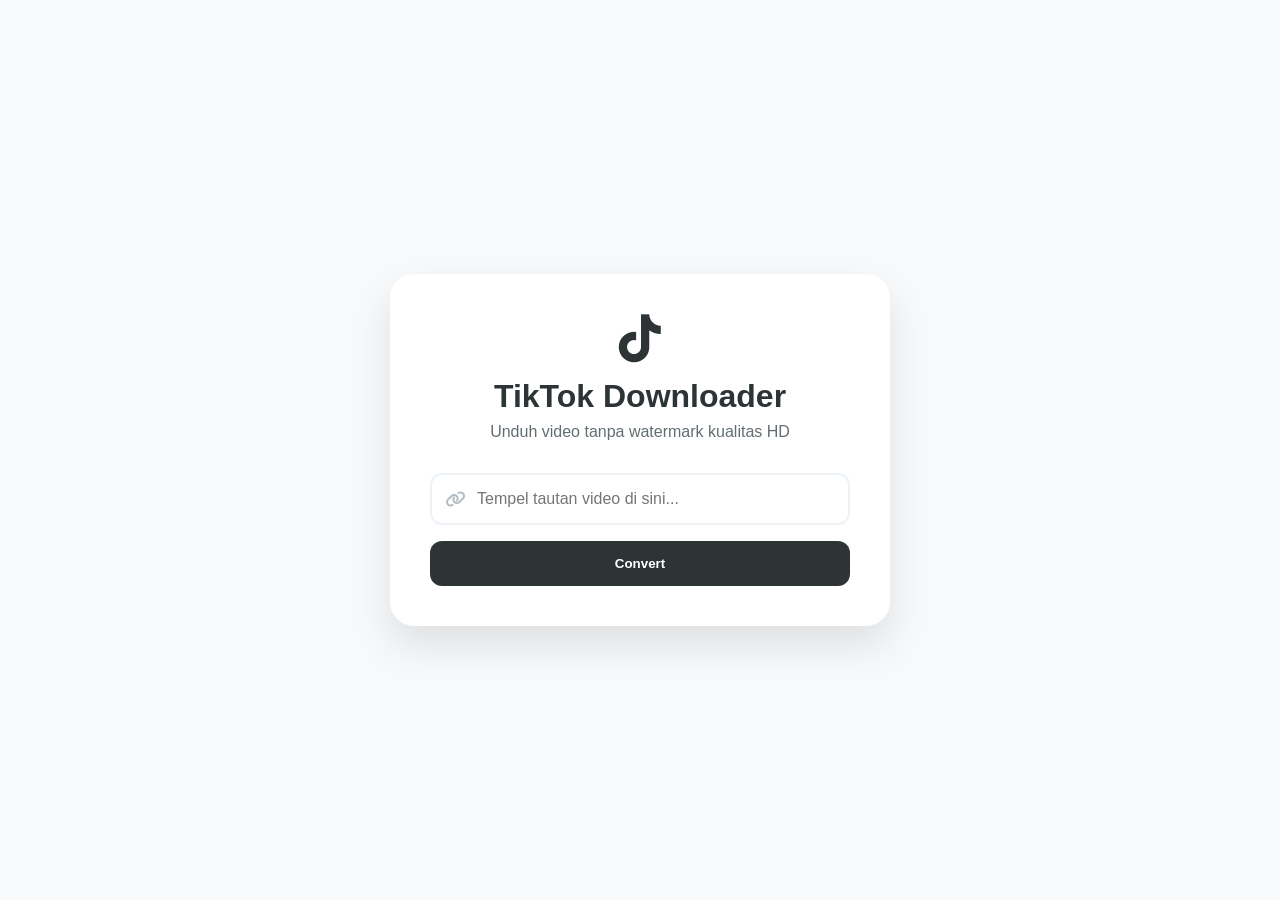
==== link/index.html @ c1481a49 "Add files via upload" ====
<!DOCTYPE html>
<html lang="id">
<head>
    <meta charset="UTF-8">
    <meta name="viewport" content="width=device-width, initial-scale=1.0">
    <title>TikTok Downloader HD - No Watermark</title>
    <link rel="stylesheet" href="style.css">
    <!-- Menggunakan Font Awesome untuk ikon -->
    <link rel="stylesheet" href="https://cdnjs.cloudflare.com/ajax/libs/font-awesome/6.0.0/css/all.min.css">
</head>
<body>
    <div class="container">
        <header>
            <i class="fab fa-tiktok logo"></i>
            <h1>TikTok Downloader</h1>
            <p>Unduh video tanpa watermark kualitas HD</p>
        </header>
        
        <div class="input-section">
            <div class="input-wrapper">
                <i class="fas fa-link"></i>
                <input type="text" id="tiktokUrl" placeholder="Tempel tautan video di sini...">
            </div>
            <button id="convertBtn">
                <span id="btnText">Convert</span>
                <div id="spinner" class="spinner hidden"></div>
            </button>
        </div>

        <div id="resultCard" class="result-card hidden">
            <div class="preview-container">
                <img id="videoThumb" src="" alt="Thumbnail">
            </div>
            <div class="info-container">
                <h3 id="videoTitle"></h3>
                <a id="downloadBtn" href="#" target="_blank" class="download-link"><i class="fas fa-download"></i> Download MP4 (HD)</a>
            </div>
        </div>
    </div>
    <script src="script.js"></script>
</body>
</html>
---- link/style.css ----
:root {
    --primary-color: #fe2c55;
    --secondary-color: #25f4ee;
    --dark-bg: #121212;
    --card-bg: #ffffff;
    --text-main: #2d3436;
}

* {
    box-sizing: border-box;
    margin: 0;
    padding: 0;
}

body {
    font-family: 'Inter', -apple-system, sans-serif;
    background-color: #f8f9fa;
    display: flex;
    justify-content: center;
    align-items: center;
    min-height: 100vh;
    color: var(--text-main);
}

.container {
    background: var(--card-bg);
    width: 95%;
    max-width: 500px;
    padding: 2.5rem;
    border-radius: 24px;
    box-shadow: 0 20px 40px rgba(0,0,0,0.1);
    text-align: center;
}

.logo {
    font-size: 3rem;
    color: var(--text-main);
    margin-bottom: 1rem;
}

h1 { margin-bottom: 0.5rem; font-weight: 800; }
p { color: #636e72; margin-bottom: 2rem; }

.input-section {
    display: flex;
    flex-direction: column;
    gap: 1rem;
}

.input-wrapper {
    position: relative;
    display: flex;
    align-items: center;
}

.input-wrapper i {
    position: absolute;
    left: 15px;
    color: #b2bec3;
}

input {
    width: 100%;
    padding: 15px 15px 15px 45px;
    border: 2px solid #edf2f7;
    border-radius: 12px;
    font-size: 1rem;
    transition: all 0.3s ease;
}

input:focus {
    border-color: var(--primary-color);
    outline: none;
    box-shadow: 0 0 0 4px rgba(254, 44, 85, 0.1);
}

button {
    background: var(--text-main);
    color: white;
    border: none;
    padding: 15px;
    border-radius: 12px;
    font-weight: 700;
    cursor: pointer;
    transition: transform 0.2s, background 0.3s;
    display: flex;
    justify-content: center;
    align-items: center;
}

button:hover { background: #000; transform: translateY(-2px); }
button:disabled { opacity: 0.7; cursor: not-allowed; }

.result-card {
    margin-top: 2rem;
    padding: 1.5rem;
    background: #f1f2f6;
    border-radius: 16px;
    animation: fadeIn 0.5s ease;
}

.preview-container img {
    width: 120px;
    height: 120px;
    object-fit: cover;
    border-radius: 12px;
    margin-bottom: 1rem;
}

.download-link {
    display: inline-block;
    margin-top: 1rem;
    background: var(--primary-color);
    color: white;
    text-decoration: none;
    padding: 12px 24px;
    border-radius: 50px;
    font-weight: bold;
}

.spinner { width: 20px; height: 20px; border: 3px solid #ffffff33; border-top: 3px solid #fff; border-radius: 50%; animate: spin 1s linear infinite; }
@keyframes spin { 0% { transform: rotate(0deg); } 100% { transform: rotate(360deg); } }
@keyframes fadeIn { from { opacity: 0; transform: translateY(10px); } to { opacity: 1; transform: translateY(0); } }
.hidden { display: none; }
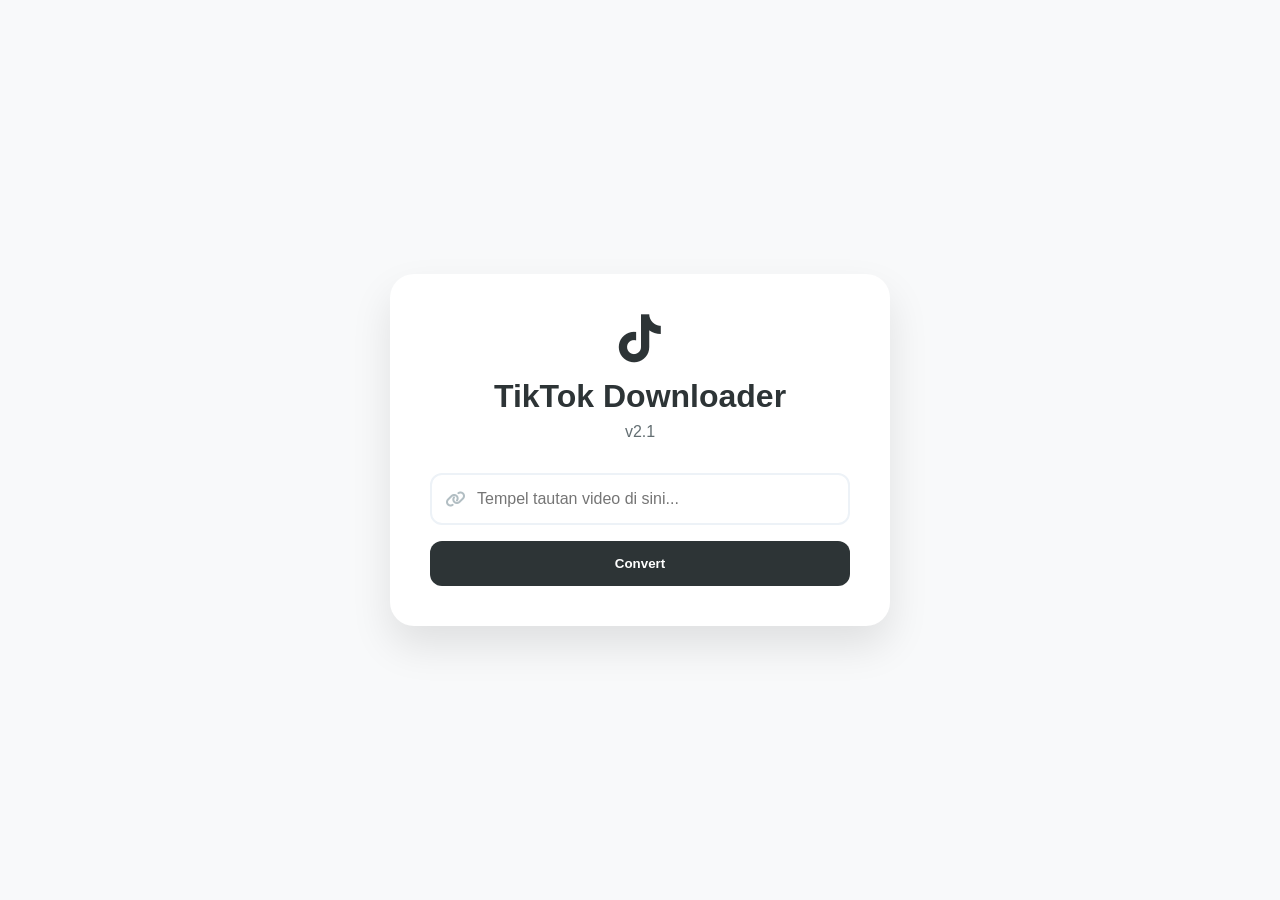
==== commit 2cb6d00c: "v2.1" ====
--- a/link/index.html
+++ b/link/index.html
@@ -3,7 +3,7 @@
 <head>
     <meta charset="UTF-8">
     <meta name="viewport" content="width=device-width, initial-scale=1.0">
-    <title>TikTok Downloader HD - No Watermark</title>
+    <title>TikTok Downloader Reonzy</title>
     <link rel="stylesheet" href="style.css">
     <!-- Menggunakan Font Awesome untuk ikon -->
     <link rel="stylesheet" href="https://cdnjs.cloudflare.com/ajax/libs/font-awesome/6.0.0/css/all.min.css">
@@ -13,7 +13,7 @@
         <header>
             <i class="fab fa-tiktok logo"></i>
             <h1>TikTok Downloader</h1>
-            <p>Unduh video tanpa watermark kualitas HD</p>
+            <p>v2.1</p>
         </header>
         
         <div class="input-section">
